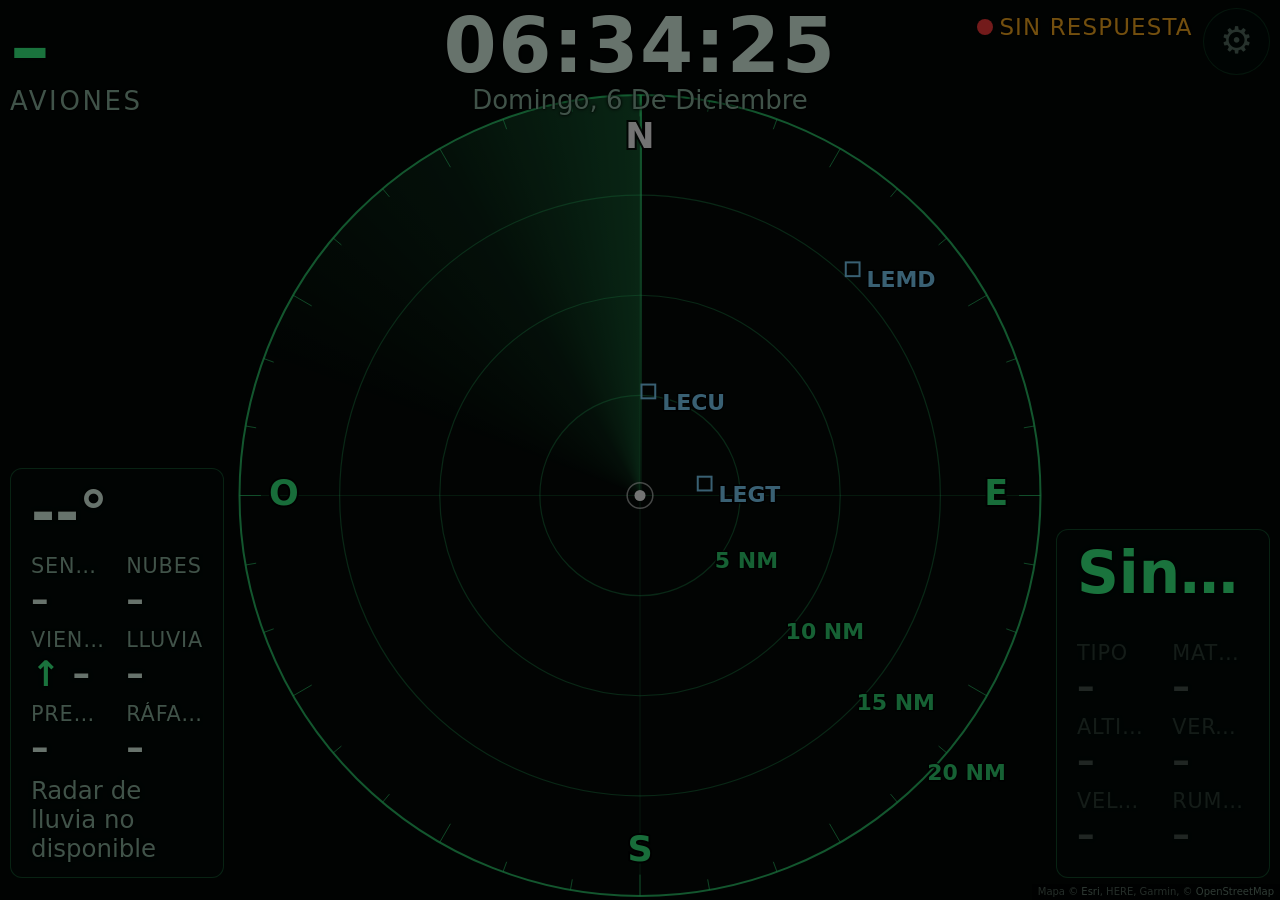
==== index.html @ fb2f13ce "Selector de radio de 5 a 50 NM en ajustes, anillos automáticos y radio inicial de 20 NM Co-Authored-" ====
<!doctype html>
<html lang="es">
<head>
  <meta charset="utf-8">
  <!-- viewport-fit=cover: usa también la zona de la cámara/bordes en pantallas recortadas -->
  <meta name="viewport" content="width=device-width, initial-scale=1, maximum-scale=1, user-scalable=no, viewport-fit=cover">
  <title>Radar de vuelos</title>
  <meta name="theme-color" content="#050b08">
  <meta name="description" content="Radar de aviones y meteorología a pantalla completa">
  <link rel="manifest" href="manifest.webmanifest">
  <link rel="icon" href="icons/icon-192.png">
  <link rel="apple-touch-icon" href="icons/icon-192.png">
  <link rel="stylesheet" href="vendor/leaflet/leaflet.css">
  <link rel="stylesheet" href="style.css">
</head>
<body>
  <!-- Capa 1: mapa base (Leaflet + CARTO) y capas de lluvia/nubes -->
  <div id="mapa"></div>
  <!-- Capa 2: barrido animado (solo transform CSS: lo mueve la GPU) -->
  <div id="barrido"></div>
  <!-- Capa 3: elementos fijos del radar (anillos, rosa, aeropuertos). Se redibuja solo al cambiar el tamaño -->
  <canvas id="fondo"></canvas>
  <!-- Capa 4: aviones, estelas y etiquetas (se redibuja ~30 veces por segundo) -->
  <canvas id="aviones"></canvas>

  <!-- Superposiciones de información (HUD) -->
  <div id="hud">
    <div id="contador" class="hud-esq arriba izq">
      <span class="num" id="numAviones">–</span>
      <span class="txt">aviones</span>
    </div>

    <div id="reloj" class="arriba centro">
      <div id="hora">--:--</div>
      <div id="fecha"></div>
    </div>

    <div class="arriba der hud-esq" id="esqDer">
      <div id="estado"><span class="punto"></span><span id="estadoTxt">Conectando…</span></div>
      <button id="btnAjustes" aria-label="Ajustes">⚙</button>
    </div>

    <section id="tiempo" class="panel abajo izq">
      <div class="cab">
        <span id="tTemp" class="grande">--°</span>
        <span id="tCielo" class="cielo"></span>
      </div>
      <div class="rejilla">
        <div><small>Sensación</small><b id="tSens">–</b></div>
        <div><small>Nubes</small><b id="tNubes">–</b></div>
        <div><small>Viento</small><b><span id="tFlecha" class="flecha">↑</span> <span id="tViento">–</span></b></div>
        <div><small>Lluvia</small><b id="tLluvia">–</b></div>
        <div><small>Presión</small><b id="tPresion">–</b></div>
        <div><small>Ráfagas</small><b id="tRafagas">–</b></div>
      </div>
      <div id="tRadar" class="pie"></div>
    </section>

    <section id="tarjeta" class="panel abajo der">
      <div class="cab">
        <span id="cIndicativo" class="grande">–</span>
        <span id="cModo" class="modo"></span>
      </div>
      <div id="cDesc" class="desc"></div>
      <div class="rejilla">
        <div><small>Tipo</small><b id="cTipo">–</b></div>
        <div><small>Matrícula</small><b id="cMatricula">–</b></div>
        <div><small>Altitud</small><b id="cAltitud">–</b></div>
        <div><small>Vertical</small><b id="cVert">–</b></div>
        <div><small>Velocidad</small><b id="cVel">–</b></div>
        <div><small>Rumbo</small><b id="cRumbo">–</b></div>
      </div>
      <div id="cDist" class="pie"></div>
    </section>
  </div>

  <!-- Velo de modo noche (atenúa toda la pantalla; no bloquea los toques) -->
  <div id="noche"></div>

  <!-- Panel de ajustes -->
  <div id="ajustes" hidden>
    <div class="caja">
      <h2>Ajustes</h2>
      <div class="fila radio"><span>Radio <b id="aRadioTxt">20 NM</b> <small id="aRadioKm"></small></span>
        <span class="selector">
          <button type="button" id="aRadioMenos" aria-label="Reducir radio">−</button>
          <input type="range" id="aRadio" aria-label="Radio en millas náuticas">
          <button type="button" id="aRadioMas" aria-label="Aumentar radio">+</button>
        </span>
      </div>
      <label class="fila"><span>Radar de lluvia</span><input type="checkbox" id="aLluvia"></label>
      <label class="fila"><span>Opacidad del tiempo</span><input type="range" id="aOpacidad" min="0.1" max="1" step="0.05"></label>
      <label class="fila" id="filaNubes"><span>Capa de nubes <small id="notaNubes"></small></span><input type="checkbox" id="aNubes"></label>
      <label class="fila"><span>Modo noche automático</span><input type="checkbox" id="aNoche"></label>
      <label class="fila"><span>Tocar para ajustar zoom</span><input type="checkbox" id="aZoom"></label>
      <div class="botones">
        <button id="bCentrar">Volver a centrar</button>
        <button id="bPantalla">Pantalla completa</button>
        <button id="bRecargar">Recargar</button>
        <button id="bCerrar" class="principal">Cerrar</button>
      </div>
      <p class="info" id="aInfo"></p>
    </div>
  </div>

  <script src="vendor/leaflet/leaflet.js"></script>
  <script src="config.js"></script>
  <script src="app.js"></script>
</body>
</html>
---- vendor/leaflet/leaflet.css ----
/* required styles */

.leaflet-pane,
.leaflet-tile,
.leaflet-marker-icon,
.leaflet-marker-shadow,
.leaflet-tile-container,
.leaflet-pane > svg,
.leaflet-pane > canvas,
.leaflet-zoom-box,
.leaflet-image-layer,
.leaflet-layer {
	position: absolute;
	left: 0;
	top: 0;
	}
.leaflet-container {
	overflow: hidden;
	}
.leaflet-tile,
.leaflet-marker-icon,
.leaflet-marker-shadow {
	-webkit-user-select: none;
	   -moz-user-select: none;
	        user-select: none;
	  -webkit-user-drag: none;
	}
/* Prevents IE11 from highlighting tiles in blue */
.leaflet-tile::selection {
	background: transparent;
}
/* Safari renders non-retina tile on retina better with this, but Chrome is worse */
.leaflet-safari .leaflet-tile {
	image-rendering: -webkit-optimize-contrast;
	}
/* hack that prevents hw layers "stretching" when loading new tiles */
.leaflet-safari .leaflet-tile-container {
	width: 1600px;
	height: 1600px;
	-webkit-transform-origin: 0 0;
	}
.leaflet-marker-icon,
.leaflet-marker-shadow {
	display: block;
	}
/* .leaflet-container svg: reset svg max-width decleration shipped in Joomla! (joomla.org) 3.x */
/* .leaflet-container img: map is broken in FF if you have max-width: 100% on tiles */
.leaflet-container .leaflet-overlay-pane svg {
	max-width: none !important;
	max-height: none !important;
	}
.leaflet-container .leaflet-marker-pane img,
.leaflet-container .leaflet-shadow-pane img,
.leaflet-container .leaflet-tile-pane img,
.leaflet-container img.leaflet-image-layer,
.leaflet-container .leaflet-tile {
	max-width: none !important;
	max-height: none !important;
	width: auto;
	padding: 0;
	}

.leaflet-container img.leaflet-tile {
	/* See: https://bugs.chromium.org/p/chromium/issues/detail?id=600120 */
	mix-blend-mode: plus-lighter;
}

.leaflet-container.leaflet-touch-zoom {
	-ms-touch-action: pan-x pan-y;
	touch-action: pan-x pan-y;
	}
.leaflet-container.leaflet-touch-drag {
	-ms-touch-action: pinch-zoom;
	/* Fallback for FF which doesn't support pinch-zoom */
	touch-action: none;
	touch-action: pinch-zoom;
}
.leaflet-container.leaflet-touch-drag.leaflet-touch-zoom {
	-ms-touch-action: none;
	touch-action: none;
}
.leaflet-container {
	-webkit-tap-highlight-color: transparent;
}
.leaflet-container a {
	-webkit-tap-highlight-color: rgba(51, 181, 229, 0.4);
}
.leaflet-tile {
	filter: inherit;
	visibility: hidden;
	}
.leaflet-tile-loaded {
	visibility: inherit;
	}
.leaflet-zoom-box {
	width: 0;
	height: 0;
	-moz-box-sizing: border-box;
	     box-sizing: border-box;
	z-index: 800;
	}
/* workaround for https://bugzilla.mozilla.org/show_bug.cgi?id=888319 */
.leaflet-overlay-pane svg {
	-moz-user-select: none;
	}

.leaflet-pane         { z-index: 400; }

.leaflet-tile-pane    { z-index: 200; }
.leaflet-overlay-pane { z-index: 400; }
.leaflet-shadow-pane  { z-index: 500; }
.leaflet-marker-pane  { z-index: 600; }
.leaflet-tooltip-pane   { z-index: 650; }
.leaflet-popup-pane   { z-index: 700; }

.leaflet-map-pane canvas { z-index: 100; }
.leaflet-map-pane svg    { z-index: 200; }

.leaflet-vml-shape {
	width: 1px;
	height: 1px;
	}
.lvml {
	behavior: url(#default#VML);
	display: inline-block;
	position: absolute;
	}


/* control positioning */

.leaflet-control {
	position: relative;
	z-index: 800;
	pointer-events: visiblePainted; /* IE 9-10 doesn't have auto */
	pointer-events: auto;
	}
.leaflet-top,
.leaflet-bottom {
	position: absolute;
	z-index: 1000;
	pointer-events: none;
	}
.leaflet-top {
	top: 0;
	}
.leaflet-right {
	right: 0;
	}
.leaflet-bottom {
	bottom: 0;
	}
.leaflet-left {
	left: 0;
	}
.leaflet-control {
	float: left;
	clear: both;
	}
.leaflet-right .leaflet-control {
	float: right;
	}
.leaflet-top .leaflet-control {
	margin-top: 10px;
	}
.leaflet-bottom .leaflet-control {
	margin-bottom: 10px;
	}
.leaflet-left .leaflet-control {
	margin-left: 10px;
	}
.leaflet-right .leaflet-control {
	margin-right: 10px;
	}


/* zoom and fade animations */

.leaflet-fade-anim .leaflet-popup {
	opacity: 0;
	-webkit-transition: opacity 0.2s linear;
	   -moz-transition: opacity 0.2s linear;
	        transition: opacity 0.2s linear;
	}
.leaflet-fade-anim .leaflet-map-pane .leaflet-popup {
	opacity: 1;
	}
.leaflet-zoom-animated {
	-webkit-transform-origin: 0 0;
	    -ms-transform-origin: 0 0;
	        transform-origin: 0 0;
	}
svg.leaflet-zoom-animated {
	will-change: transform;
}

.leaflet-zoom-anim .leaflet-zoom-animated {
	-webkit-transition: -webkit-transform 0.25s cubic-bezier(0,0,0.25,1);
	   -moz-transition:    -moz-transform 0.25s cubic-bezier(0,0,0.25,1);
	        transition:         transform 0.25s cubic-bezier(0,0,0.25,1);
	}
.leaflet-zoom-anim .leaflet-tile,
.leaflet-pan-anim .leaflet-tile {
	-webkit-transition: none;
	   -moz-transition: none;
	        transition: none;
	}

.leaflet-zoom-anim .leaflet-zoom-hide {
	visibility: hidden;
	}


/* cursors */

.leaflet-interactive {
	cursor: pointer;
	}
.leaflet-grab {
	cursor: -webkit-grab;
	cursor:    -moz-grab;
	cursor:         grab;
	}
.leaflet-crosshair,
.leaflet-crosshair .leaflet-interactive {
	cursor: crosshair;
	}
.leaflet-popup-pane,
.leaflet-control {
	cursor: auto;
	}
.leaflet-dragging .leaflet-grab,
.leaflet-dragging .leaflet-grab .leaflet-interactive,
.leaflet-dragging .leaflet-marker-draggable {
	cursor: move;
	cursor: -webkit-grabbing;
	cursor:    -moz-grabbing;
	cursor:         grabbing;
	}

/* marker & overlays interactivity */
.leaflet-marker-icon,
.leaflet-marker-shadow,
.leaflet-image-layer,
.leaflet-pane > svg path,
.leaflet-tile-container {
	pointer-events: none;
	}

.leaflet-marker-icon.leaflet-interactive,
.leaflet-image-layer.leaflet-interactive,
.leaflet-pane > svg path.leaflet-interactive,
svg.leaflet-image-layer.leaflet-interactive path {
	pointer-events: visiblePainted; /* IE 9-10 doesn't have auto */
	pointer-events: auto;
	}

/* visual tweaks */

.leaflet-container {
	background: #ddd;
	outline-offset: 1px;
	}
.leaflet-container a {
	color: #0078A8;
	}
.leaflet-zoom-box {
	border: 2px dotted #38f;
	background: rgba(255,255,255,0.5);
	}


/* general typography */
.leaflet-container {
	font-family: "Helvetica Neue", Arial, Helvetica, sans-serif;
	font-size: 12px;
	font-size: 0.75rem;
	line-height: 1.5;
	}


/* general toolbar styles */

.leaflet-bar {
	box-shadow: 0 1px 5px rgba(0,0,0,0.65);
	border-radius: 4px;
	}
.leaflet-bar a {
	background-color: #fff;
	border-bottom: 1px solid #ccc;
	width: 26px;
	height: 26px;
	line-height: 26px;
	display: block;
	text-align: center;
	text-decoration: none;
	color: black;
	}
.leaflet-bar a,
.leaflet-control-layers-toggle {
	background-position: 50% 50%;
	background-repeat: no-repeat;
	display: block;
	}
.leaflet-bar a:hover,
.leaflet-bar a:focus {
	background-color: #f4f4f4;
	}
.leaflet-bar a:first-child {
	border-top-left-radius: 4px;
	border-top-right-radius: 4px;
	}
.leaflet-bar a:last-child {
	border-bottom-left-radius: 4px;
	border-bottom-right-radius: 4px;
	border-bottom: none;
	}
.leaflet-bar a.leaflet-disabled {
	cursor: default;
	background-color: #f4f4f4;
	color: #bbb;
	}

.leaflet-touch .leaflet-bar a {
	width: 30px;
	height: 30px;
	line-height: 30px;
	}
.leaflet-touch .leaflet-bar a:first-child {
	border-top-left-radius: 2px;
	border-top-right-radius: 2px;
	}
.leaflet-touch .leaflet-bar a:last-child {
	border-bottom-left-radius: 2px;
	border-bottom-right-radius: 2px;
	}

/* zoom control */

.leaflet-control-zoom-in,
.leaflet-control-zoom-out {
	font: bold 18px 'Lucida Console', Monaco, monospace;
	text-indent: 1px;
	}

.leaflet-touch .leaflet-control-zoom-in, .leaflet-touch .leaflet-control-zoom-out  {
	font-size: 22px;
	}


/* layers control */

.leaflet-control-layers {
	box-shadow: 0 1px 5px rgba(0,0,0,0.4);
	background: #fff;
	border-radius: 5px;
	}
.leaflet-control-layers-toggle {
	background-image: url(images/layers.png);
	width: 36px;
	height: 36px;
	}
.leaflet-retina .leaflet-control-layers-toggle {
	background-image: url(images/layers-2x.png);
	background-size: 26px 26px;
	}
.leaflet-touch .leaflet-control-layers-toggle {
	width: 44px;
	height: 44px;
	}
.leaflet-control-layers .leaflet-control-layers-list,
.leaflet-control-layers-expanded .leaflet-control-layers-toggle {
	display: none;
	}
.leaflet-control-layers-expanded .leaflet-control-layers-list {
	display: block;
	position: relative;
	}
.leaflet-control-layers-expanded {
	padding: 6px 10px 6px 6px;
	color: #333;
	background: #fff;
	}
.leaflet-control-layers-scrollbar {
	overflow-y: scroll;
	overflow-x: hidden;
	padding-right: 5px;
	}
.leaflet-control-layers-selector {
	margin-top: 2px;
	position: relative;
	top: 1px;
	}
.leaflet-control-layers label {
	display: block;
	font-size: 13px;
	font-size: 1.08333em;
	}
.leaflet-control-layers-separator {
	height: 0;
	border-top: 1px solid #ddd;
	margin: 5px -10px 5px -6px;
	}

/* Default icon URLs */
.leaflet-default-icon-path { /* used only in path-guessing heuristic, see L.Icon.Default */
	background-image: url(images/marker-icon.png);
	}


/* attribution and scale controls */

.leaflet-container .leaflet-control-attribution {
	background: #fff;
	background: rgba(255, 255, 255, 0.8);
	margin: 0;
	}
.leaflet-control-attribution,
.leaflet-control-scale-line {
	padding: 0 5px;
	color: #333;
	line-height: 1.4;
	}
.leaflet-control-attribution a {
	text-decoration: none;
	}
.leaflet-control-attribution a:hover,
.leaflet-control-attribution a:focus {
	text-decoration: underline;
	}
.leaflet-attribution-flag {
	display: inline !important;
	vertical-align: baseline !important;
	width: 1em;
	height: 0.6669em;
	}
.leaflet-left .leaflet-control-scale {
	margin-left: 5px;
	}
.leaflet-bottom .leaflet-control-scale {
	margin-bottom: 5px;
	}
.leaflet-control-scale-line {
	border: 2px solid #777;
	border-top: none;
	line-height: 1.1;
	padding: 2px 5px 1px;
	white-space: nowrap;
	-moz-box-sizing: border-box;
	     box-sizing: border-box;
	background: rgba(255, 255, 255, 0.8);
	text-shadow: 1px 1px #fff;
	}
.leaflet-control-scale-line:not(:first-child) {
	border-top: 2px solid #777;
	border-bottom: none;
	margin-top: -2px;
	}
.leaflet-control-scale-line:not(:first-child):not(:last-child) {
	border-bottom: 2px solid #777;
	}

.leaflet-touch .leaflet-control-attribution,
.leaflet-touch .leaflet-control-layers,
.leaflet-touch .leaflet-bar {
	box-shadow: none;
	}
.leaflet-touch .leaflet-control-layers,
.leaflet-touch .leaflet-bar {
	border: 2px solid rgba(0,0,0,0.2);
	background-clip: padding-box;
	}


/* popup */

.leaflet-popup {
	position: absolute;
	text-align: center;
	margin-bottom: 20px;
	}
.leaflet-popup-content-wrapper {
	padding: 1px;
	text-align: left;
	border-radius: 12px;
	}
.leaflet-popup-content {
	margin: 13px 24px 13px 20px;
	line-height: 1.3;
	font-size: 13px;
	font-size: 1.08333em;
	min-height: 1px;
	}
.leaflet-popup-content p {
	margin: 17px 0;
	margin: 1.3em 0;
	}
.leaflet-popup-tip-container {
	width: 40px;
	height: 20px;
	position: absolute;
	left: 50%;
	margin-top: -1px;
	margin-left: -20px;
	overflow: hidden;
	pointer-events: none;
	}
.leaflet-popup-tip {
	width: 17px;
	height: 17px;
	padding: 1px;

	margin: -10px auto 0;
	pointer-events: auto;

	-webkit-transform: rotate(45deg);
	   -moz-transform: rotate(45deg);
	    -ms-transform: rotate(45deg);
	        transform: rotate(45deg);
	}
.leaflet-popup-content-wrapper,
.leaflet-popup-tip {
	background: white;
	color: #333;
	box-shadow: 0 3px 14px rgba(0,0,0,0.4);
	}
.leaflet-container a.leaflet-popup-close-button {
	position: absolute;
	top: 0;
	right: 0;
	border: none;
	text-align: center;
	width: 24px;
	height: 24px;
	font: 16px/24px Tahoma, Verdana, sans-serif;
	color: #757575;
	text-decoration: none;
	background: transparent;
	}
.leaflet-container a.leaflet-popup-close-button:hover,
.leaflet-container a.leaflet-popup-close-button:focus {
	color: #585858;
	}
.leaflet-popup-scrolled {
	overflow: auto;
	}

.leaflet-oldie .leaflet-popup-content-wrapper {
	-ms-zoom: 1;
	}
.leaflet-oldie .leaflet-popup-tip {
	width: 24px;
	margin: 0 auto;

	-ms-filter: "progid:DXImageTransform.Microsoft.Matrix(M11=0.70710678, M12=0.70710678, M21=-0.70710678, M22=0.70710678)";
	filter: progid:DXImageTransform.Microsoft.Matrix(M11=0.70710678, M12=0.70710678, M21=-0.70710678, M22=0.70710678);
	}

.leaflet-oldie .leaflet-control-zoom,
.leaflet-oldie .leaflet-control-layers,
.leaflet-oldie .leaflet-popup-content-wrapper,
.leaflet-oldie .leaflet-popup-tip {
	border: 1px solid #999;
	}


/* div icon */

.leaflet-div-icon {
	background: #fff;
	border: 1px solid #666;
	}


/* Tooltip */
/* Base styles for the element that has a tooltip */
.leaflet-tooltip {
	position: absolute;
	padding: 6px;
	background-color: #fff;
	border: 1px solid #fff;
	border-radius: 3px;
	color: #222;
	white-space: nowrap;
	-webkit-user-select: none;
	-moz-user-select: none;
	-ms-user-select: none;
	user-select: none;
	pointer-events: none;
	box-shadow: 0 1px 3px rgba(0,0,0,0.4);
	}
.leaflet-tooltip.leaflet-interactive {
	cursor: pointer;
	pointer-events: auto;
	}
.leaflet-tooltip-top:before,
.leaflet-tooltip-bottom:before,
.leaflet-tooltip-left:before,
.leaflet-tooltip-right:before {
	position: absolute;
	pointer-events: none;
	border: 6px solid transparent;
	background: transparent;
	content: "";
	}

/* Directions */

.leaflet-tooltip-bottom {
	margin-top: 6px;
}
.leaflet-tooltip-top {
	margin-top: -6px;
}
.leaflet-tooltip-bottom:before,
.leaflet-tooltip-top:before {
	left: 50%;
	margin-left: -6px;
	}
.leaflet-tooltip-top:before {
	bottom: 0;
	margin-bottom: -12px;
	border-top-color: #fff;
	}
.leaflet-tooltip-bottom:before {
	top: 0;
	margin-top: -12px;
	margin-left: -6px;
	border-bottom-color: #fff;
	}
.leaflet-tooltip-left {
	margin-left: -6px;
}
.leaflet-tooltip-right {
	margin-left: 6px;
}
.leaflet-tooltip-left:before,
.leaflet-tooltip-right:before {
	top: 50%;
	margin-top: -6px;
	}
.leaflet-tooltip-left:before {
	right: 0;
	margin-right: -12px;
	border-left-color: #fff;
	}
.leaflet-tooltip-right:before {
	left: 0;
	margin-left: -12px;
	border-right-color: #fff;
	}

/* Printing */

@media print {
	/* Prevent printers from removing background-images of controls. */
	.leaflet-control {
		-webkit-print-color-adjust: exact;
		print-color-adjust: exact;
		}
	}
---- style.css ----
/* =====================================================================
 * ESTILOS DEL RADAR
 * Tamaños en "vmin" (porcentaje del lado corto de la pantalla) para que
 * todo escale igual en horizontal y en vertical y se lea a 1-2 m.
 * ===================================================================== */
:root {
  --verde: #39ff88;
  --verde-suave: rgba(57, 255, 136, 0.55);
  --fondo-panel: rgba(4, 14, 10, 0.72);
  --borde-panel: rgba(57, 255, 136, 0.28);
  --texto: #e6fff0;
  --texto-suave: #8fb8a2;
  --ambar: #ffb020;
  --rojo: #ff3b3b;
  /* Unidad base de texto: 3,4 % del lado corto (≈20 px en una tablet de 600 px).
     Un 7" de 1024×600 tiene ~170 píxeles por pulgada: 20 px ≈ 3 mm, legible a 1-2 m. */
  --u: clamp(16px, 3.4vmin, 32px);
}
/* Navegadores antiguos sin clamp()/min()/max(): valor fijo equivalente */
@supports not (width: clamp(1px, 1px, 1px)) {
  :root { --u: 3.4vmin; }
}

* { box-sizing: border-box; }
html, body {
  margin: 0; padding: 0; width: 100%; height: 100%;
  overflow: hidden; background: #050b08; color: var(--texto);
  font-family: system-ui, -apple-system, "Roboto", "Segoe UI", sans-serif;
  -webkit-user-select: none; user-select: none;
  -webkit-tap-highlight-color: transparent;
  touch-action: none;           /* sin gestos del navegador (zoom, recarga al deslizar) */
  overscroll-behavior: none;
}

/* Mapa, barrido y lienzos ocupan toda la pantalla, apilados */
#mapa, #fondo, #aviones { position: fixed; top: 0; left: 0; right: 0; bottom: 0; width: 100%; height: 100%; }
#mapa { background: #050b08; z-index: 1; }
#fondo { z-index: 3; pointer-events: none; }
#aviones { z-index: 4; pointer-events: none; }

/* Atenuamos un poco el mapa base para que destaquen los aviones */
.leaflet-tile-pane .capa-base { filter: brightness(0.85) saturate(0.6); }
.leaflet-container { background: #050b08; font: inherit; }
.leaflet-control-attribution {
  background: rgba(0, 0, 0, 0.55) !important; color: #7d9a8b !important;
  font-size: 10px; line-height: 1.4; padding: 1px 6px !important;
}
.leaflet-control-attribution a { color: #9fc7b2 !important; }

/* Barrido del radar: un cono con degradado que gira. Solo usa transform → lo hace la GPU */
#barrido {
  position: fixed; z-index: 2; pointer-events: none;
  left: 0; top: 0; width: 0; height: 0;  /* tamaño y posición los pone app.js */
  border-radius: 50%;
  background: conic-gradient(from 0deg,
    rgba(57, 255, 136, 0) 0deg,
    rgba(57, 255, 136, 0) 290deg,
    rgba(57, 255, 136, 0.10) 330deg,
    rgba(57, 255, 136, 0.30) 360deg);
  animation: giro 6s linear infinite;
  will-change: transform;
}
/* Línea brillante en el borde de avance del barrido */
#barrido::after {
  content: ""; position: absolute; left: calc(50% - 1px); top: 0;
  width: 2px; height: 50%;
  background: linear-gradient(to top, rgba(57, 255, 136, 0.1), rgba(57, 255, 136, 0.8));
}
@keyframes giro { to { transform: rotate(360deg); } }

/* ---------- HUD ---------- */
#hud { position: fixed; top: 0; left: 0; right: 0; bottom: 0; z-index: 5; pointer-events: none; font-size: var(--u); }
#hud > * { position: absolute; pointer-events: auto; }
.arriba { top: 8px; top: max(8px, env(safe-area-inset-top)); }
.abajo  { bottom: 22px; }  /* deja sitio a la atribución del mapa */
.izq    { left: 10px; left: max(10px, env(safe-area-inset-left)); }
.der    { right: 10px; right: max(10px, env(safe-area-inset-right)); }
.centro { left: 50%; transform: translateX(-50%); }

/* Texto con sombra fuerte: legible sobre el mapa sin necesidad de caja */
#hud, #hud b, #hud span { text-shadow: 0 0 4px #000, 0 0 2px #000; }

#contador { display: flex; flex-direction: column; line-height: 1; }
#contador .num { font-size: calc(var(--u) * 2.6); font-weight: 700; color: var(--verde); font-variant-numeric: tabular-nums; }
#contador .txt { font-size: calc(var(--u) * 0.85); color: var(--texto-suave); text-transform: uppercase; letter-spacing: 0.1em; }

#reloj { text-align: center; line-height: 1; pointer-events: none; }
#hora { font-size: calc(var(--u) * 2.5); font-weight: 600; font-variant-numeric: tabular-nums; letter-spacing: 0.02em; }
#fecha { font-size: calc(var(--u) * 0.85); color: var(--texto-suave); margin-top: 2px; text-transform: capitalize; }

#esqDer { display: flex; align-items: flex-start; gap: 10px; }
#estado {
  display: flex; align-items: center; gap: 6px; padding-top: 6px;
  font-size: calc(var(--u) * 0.75); color: var(--texto-suave); text-transform: uppercase; letter-spacing: 0.05em;
  max-width: 24vw; text-align: right; line-height: 1.15;
}
#estado .punto { width: 0.7em; height: 0.7em; border-radius: 50%; background: #888; flex: none; }
#estado.vivo .punto { background: var(--verde); box-shadow: 0 0 6px var(--verde); }
#estado.aviso .punto { background: var(--ambar); }
#estado.error .punto { background: var(--rojo); }
#estado.error, #estado.aviso { color: var(--ambar); }

#btnAjustes {
  width: calc(var(--u) * 2.2); height: calc(var(--u) * 2.2); border-radius: 50%;
  background: var(--fondo-panel); border: 1px solid var(--borde-panel); color: var(--texto-suave);
  font-size: calc(var(--u) * 1.2); line-height: 1; padding: 0; cursor: pointer; opacity: 0.6;
}

/* Paneles inferiores (tiempo y tarjeta de avión) */
.panel {
  background: var(--fondo-panel); border: 1px solid var(--borde-panel); border-radius: 12px;
  padding: 0.45em 0.65em; width: 31vw; width: min(31vw, 14em);
}
.panel .cab { display: flex; align-items: baseline; justify-content: space-between; gap: 0.4em; }
.panel .grande { font-size: calc(var(--u) * 1.9); font-weight: 700; line-height: 1.05; white-space: nowrap; overflow: hidden; text-overflow: ellipsis; }
.panel .rejilla { display: grid; grid-template-columns: 1fr 1fr; gap: 0.25em 0.6em; margin-top: 0.35em; }
.panel small { display: block; white-space: nowrap; overflow: hidden; text-overflow: ellipsis; font-size: 0.68em; color: var(--texto-suave); text-transform: uppercase; letter-spacing: 0.04em; line-height: 1.2; }
.panel .rejilla > div { min-width: 0; }
.panel b { overflow: hidden; display: block; font-size: 1.15em; font-weight: 600; white-space: nowrap; font-variant-numeric: tabular-nums; }
.panel .pie { margin-top: 0.35em; font-size: 0.8em; color: var(--texto-suave); }

#tiempo .grande { color: var(--texto); }
#tiempo .cielo { font-size: 0.85em; color: var(--texto-suave); text-align: right; }
.flecha { display: inline-block; color: var(--verde); }

#tarjeta .grande { color: var(--verde); }
#tarjeta .desc { font-size: 0.72em; color: var(--texto-suave); white-space: nowrap; overflow: hidden; text-overflow: ellipsis; min-height: 1.2em; }
#tarjeta { position: absolute; }
/* "auto"/"seleccionado" pequeño en la esquina, para no recortar el indicativo */
#tarjeta .modo { position: absolute; top: 0.35em; right: 0.6em; font-size: 0.5em; color: var(--texto-suave); text-transform: uppercase; letter-spacing: 0.05em; }
#tarjeta.militar .grande { color: var(--ambar); }
#tarjeta.emergencia { border-color: var(--rojo); }
#tarjeta.emergencia .grande { color: var(--rojo); }
#tarjeta.vacia .rejilla, #tarjeta.vacia .pie { opacity: 0.3; }

/* En horizontal, los paneles ocupan el hueco lateral que deja el círculo */
@media (orientation: landscape) {
  .panel { width: clamp(200px, calc((100vw - 100vh) / 2 + 24px), 14em); }
}
/* En vertical (retrato) los paneles inferiores se reparten el ancho */
@media (orientation: portrait) {
  .panel { width: calc(50vw - 16px); }
}

/* ---------- Modo noche ---------- */
#noche { position: fixed; top: 0; left: 0; right: 0; bottom: 0; z-index: 8; background: #000; opacity: 0; pointer-events: none; transition: opacity 3s; }

/* ---------- Panel de ajustes ---------- */
#ajustes {
  position: fixed; top: 0; left: 0; right: 0; bottom: 0; z-index: 10; background: rgba(0, 0, 0, 0.6);
  display: flex; align-items: center; justify-content: center; font-size: var(--u);
}
#ajustes[hidden] { display: none; }
#ajustes .caja {
  background: #0b1712; border: 1px solid var(--borde-panel); border-radius: 14px;
  padding: 0.8em 1.1em; width: 92vw; width: min(92vw, 26em); max-height: 92vh; overflow-y: auto; touch-action: pan-y;
}
#ajustes h2 { margin: 0 0 0.4em; font-size: 1.3em; color: var(--verde); }
#ajustes .fila { display: flex; align-items: center; justify-content: space-between; gap: 1em; padding: 0.45em 0; border-bottom: 1px solid rgba(255,255,255,0.06); }
#ajustes small { color: var(--texto-suave); font-size: 0.7em; }
#ajustes input[type=checkbox] { width: 1.6em; height: 1.6em; accent-color: var(--verde); }
#ajustes input[type=range] { width: 45%; accent-color: var(--verde); }
/* Selector de radio: botones grandes −/+ y barra deslizante */
#ajustes .fila.radio { flex-wrap: wrap; }
#ajustes .fila.radio b { color: var(--verde); }
#ajustes .selector { display: flex; align-items: center; gap: 0.4em; flex: 1 1 14em; justify-content: flex-end; }
#ajustes .selector input[type=range] { flex: 1; width: auto; }
#ajustes .selector button { flex: none; width: 2.2em; height: 2.2em; padding: 0; font-size: 1.1em; line-height: 1; }
#ajustes .botones { display: flex; flex-wrap: wrap; gap: 0.5em; margin-top: 0.8em; }
#ajustes button {
  flex: 1 1 40%; font: inherit; font-size: 0.9em; padding: 0.55em; border-radius: 10px;
  background: #13241c; color: var(--texto); border: 1px solid var(--borde-panel);
}
#ajustes button.principal { background: #1d6b45; border-color: var(--verde); }
#ajustes .info { font-size: 0.68em; color: var(--texto-suave); margin: 0.7em 0 0; line-height: 1.4; }
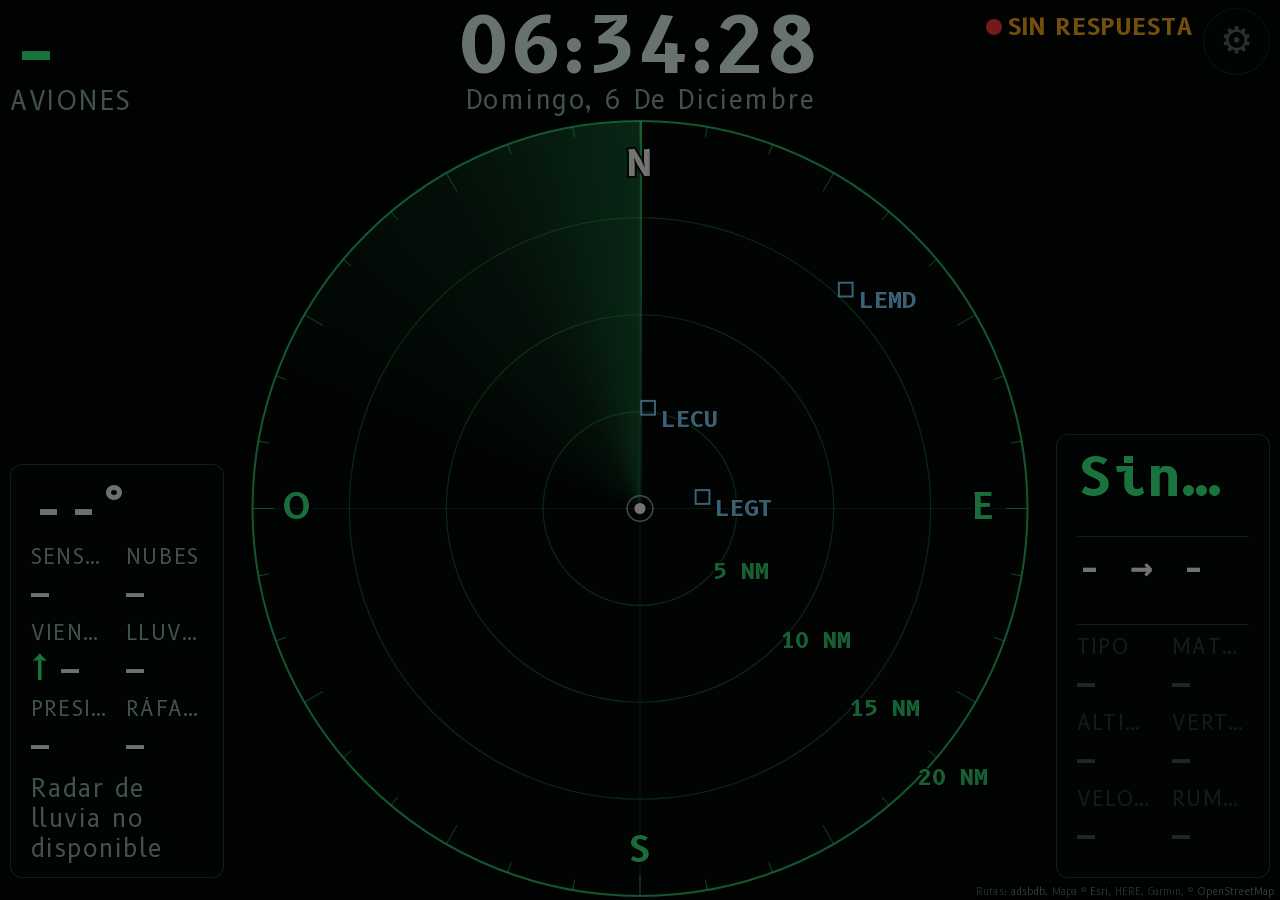
==== commit 13450971: "Tipografía de aviación (B612 de Airbus) y origen/destino de cada vuelo con adsbdb.com Co-Authored-By" ====
--- a/index.html
+++ b/index.html
@@ -10,6 +10,8 @@
   <link rel="manifest" href="manifest.webmanifest">
   <link rel="icon" href="icons/icon-192.png">
   <link rel="apple-touch-icon" href="icons/icon-192.png">
+  <link rel="preload" href="vendor/fonts/b612mono-700.woff2" as="font" type="font/woff2" crossorigin>
+  <link rel="preload" href="vendor/fonts/b612-700.woff2" as="font" type="font/woff2" crossorigin>
   <link rel="stylesheet" href="vendor/leaflet/leaflet.css">
   <link rel="stylesheet" href="style.css">
 </head>
@@ -62,6 +64,7 @@
         <span id="cModo" class="modo"></span>
       </div>
       <div id="cDesc" class="desc"></div>
+      <div class="ruta"><b id="cRuta">– → –</b><small id="cCiudades"></small></div>
       <div class="rejilla">
         <div><small>Tipo</small><b id="cTipo">–</b></div>
         <div><small>Matrícula</small><b id="cMatricula">–</b></div>
--- a/style.css
+++ b/style.css
@@ -3,6 +3,13 @@
  * Tamaños en "vmin" (porcentaje del lado corto de la pantalla) para que
  * todo escale igual en horizontal y en vertical y se lea a 1-2 m.
  * ===================================================================== */
+/* Tipografía de aviación: B612 y B612 Mono, creadas por Airbus para las pantallas de cabina.
+   Licencia SIL OFL 1.1 (vendor/fonts/OFL.txt). Se sirven desde la propia app. */
+@font-face { font-family: "B612"; font-weight: 400; font-display: swap; src: url(vendor/fonts/b612-400.woff2) format("woff2"); }
+@font-face { font-family: "B612"; font-weight: 700; font-display: swap; src: url(vendor/fonts/b612-700.woff2) format("woff2"); }
+@font-face { font-family: "B612 Mono"; font-weight: 400; font-display: swap; src: url(vendor/fonts/b612mono-400.woff2) format("woff2"); }
+@font-face { font-family: "B612 Mono"; font-weight: 700; font-display: swap; src: url(vendor/fonts/b612mono-700.woff2) format("woff2"); }
+
 :root {
   --verde: #39ff88;
   --verde-suave: rgba(57, 255, 136, 0.55);
@@ -25,7 +32,7 @@
 html, body {
   margin: 0; padding: 0; width: 100%; height: 100%;
   overflow: hidden; background: #050b08; color: var(--texto);
-  font-family: system-ui, -apple-system, "Roboto", "Segoe UI", sans-serif;
+  font-family: "B612", system-ui, -apple-system, "Roboto", sans-serif;
   -webkit-user-select: none; user-select: none;
   -webkit-tap-highlight-color: transparent;
   touch-action: none;           /* sin gestos del navegador (zoom, recarga al deslizar) */
@@ -112,7 +119,7 @@
   padding: 0.45em 0.65em; width: 31vw; width: min(31vw, 14em);
 }
 .panel .cab { display: flex; align-items: baseline; justify-content: space-between; gap: 0.4em; }
-.panel .grande { font-size: calc(var(--u) * 1.9); font-weight: 700; line-height: 1.05; white-space: nowrap; overflow: hidden; text-overflow: ellipsis; }
+.panel .grande { font-size: calc(var(--u) * 1.75); font-weight: 700; line-height: 1.05; white-space: nowrap; overflow: hidden; text-overflow: ellipsis; }
 .panel .rejilla { display: grid; grid-template-columns: 1fr 1fr; gap: 0.25em 0.6em; margin-top: 0.35em; }
 .panel small { display: block; white-space: nowrap; overflow: hidden; text-overflow: ellipsis; font-size: 0.68em; color: var(--texto-suave); text-transform: uppercase; letter-spacing: 0.04em; line-height: 1.2; }
 .panel .rejilla > div { min-width: 0; }
@@ -140,7 +147,26 @@
 /* En vertical (retrato) los paneles inferiores se reparten el ancho */
 @media (orientation: portrait) {
   .panel { width: calc(50vw - 16px); }
-}
+  /* reloj algo menor y el estado debajo del botón ⚙, para que no choquen */
+  #hora { font-size: calc(var(--u) * 2.1); }
+  #esqDer { flex-direction: column-reverse; align-items: flex-end; gap: 4px; }
+  #estado { padding-top: 0; max-width: 22vw; }
+}
+
+/* Números, horas, indicativos y rutas en la variante monoespaciada (como en cabina) */
+/* Reloj, contador, indicativo y ruta en la variante monoespaciada (como en cabina); los valores
+   de los paneles en B612 normal, que es más estrecha y cabe en paneles pequeños */
+#contador .num, .panel .grande, #cRuta {
+  font-family: "B612 Mono", "B612", monospace; font-weight: 700;
+}
+#hora { font-family: "B612", system-ui, sans-serif; font-weight: 700; }
+.panel b, #estado { font-family: "B612", system-ui, sans-serif; font-weight: 700; }
+#contador .txt, #fecha, .panel small, .panel .pie, #tarjeta .desc { letter-spacing: 0.06em; }
+
+/* Ruta del avión (origen → destino) */
+#tarjeta .ruta { margin-top: 0.15em; padding: 0.2em 0 0.25em; border-top: 1px solid var(--borde-panel); border-bottom: 1px solid var(--borde-panel); }
+#tarjeta .ruta b { font-size: 1.25em; color: #ffffff; letter-spacing: 0.04em; }
+#tarjeta .ruta small { text-transform: none; letter-spacing: 0.02em; font-size: 0.7em; min-height: 1.2em; }
 
 /* ---------- Modo noche ---------- */
 #noche { position: fixed; top: 0; left: 0; right: 0; bottom: 0; z-index: 8; background: #000; opacity: 0; pointer-events: none; transition: opacity 3s; }
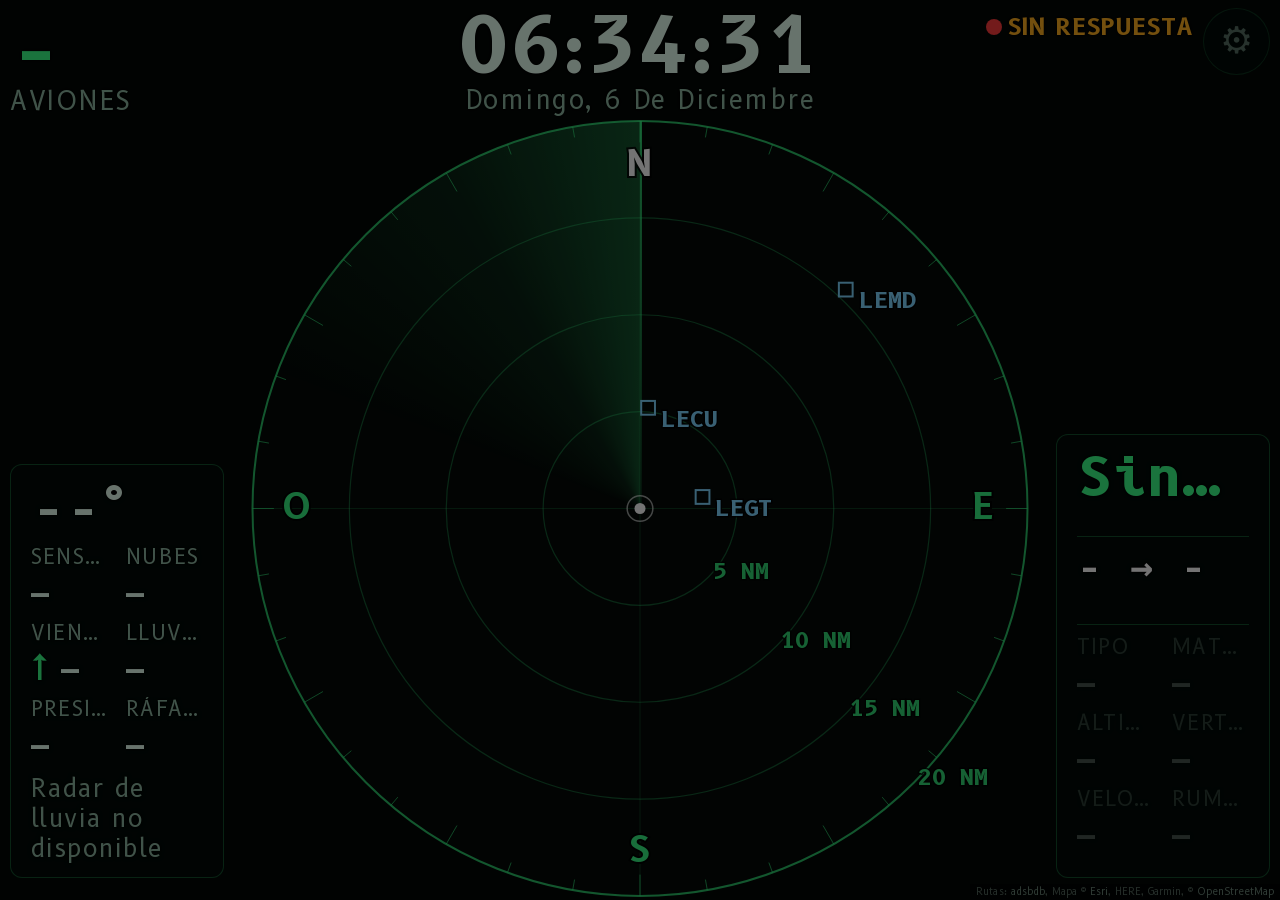
==== commit ac8d8945: "Ajustes: botón Probar conexiones para diagnosticar fallos en la tablet Co-Authored-By: Claude Opus 5" ====
--- a/index.html
+++ b/index.html
@@ -100,8 +100,10 @@
         <button id="bCentrar">Volver a centrar</button>
         <button id="bPantalla">Pantalla completa</button>
         <button id="bRecargar">Recargar</button>
+        <button id="bDiag">Probar conexiones</button>
         <button id="bCerrar" class="principal">Cerrar</button>
       </div>
+      <ul class="diag" id="aDiag" hidden></ul>
       <p class="info" id="aInfo"></p>
     </div>
   </div>
--- a/style.css
+++ b/style.css
@@ -198,4 +198,11 @@
   background: #13241c; color: var(--texto); border: 1px solid var(--borde-panel);
 }
 #ajustes button.principal { background: #1d6b45; border-color: var(--verde); }
+/* Resultado de "Probar conexiones" */
+#ajustes .diag { list-style: none; margin: 0.7em 0 0; padding: 0.4em 0.6em; background: #07110c; border-radius: 8px; font-size: 0.75em; }
+#ajustes .diag li { display: flex; justify-content: space-between; gap: 0.8em; padding: 0.2em 0; border-bottom: 1px solid rgba(255,255,255,0.05); }
+#ajustes .diag li span:last-child { text-align: right; }
+#ajustes .diag .ok { color: var(--verde); }
+#ajustes .diag .mal { color: var(--rojo); }
+#ajustes .diag .nota { display: block; color: var(--ambar); border: 0; }
 #ajustes .info { font-size: 0.68em; color: var(--texto-suave); margin: 0.7em 0 0; line-height: 1.4; }
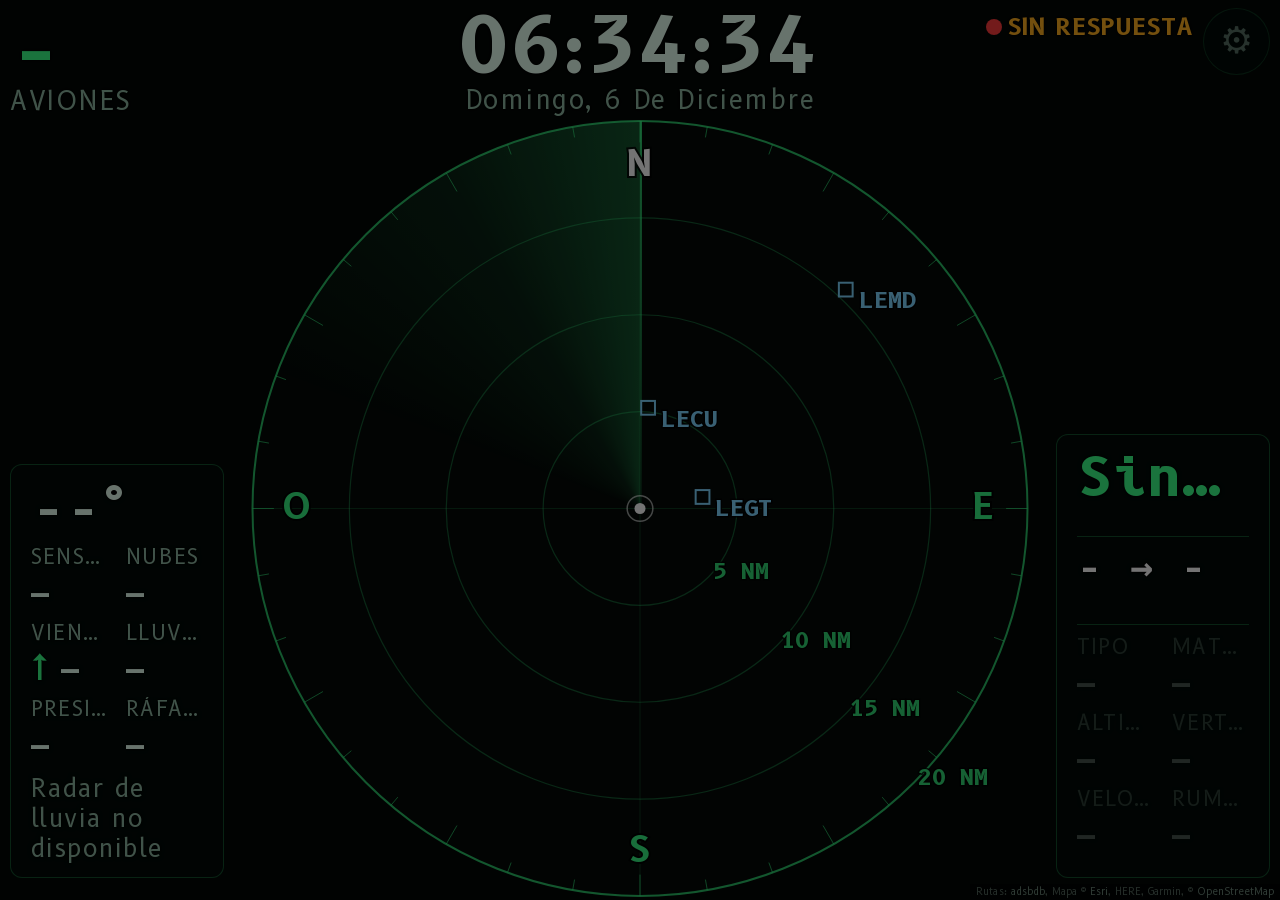
==== commit dde9573d: "Aviso en pantalla si el navegador no acepta el certificado Co-Authored-By: Claude Opus 5.5 <noreply@" ====
--- a/index.html
+++ b/index.html
@@ -77,6 +77,14 @@
     </section>
   </div>
 
+  <!-- Aviso: el navegador no acepta el certificado de seguridad (Android antiguo con Chrome) -->
+  <div id="avisoCert" hidden>
+    <b>Este navegador no puede recibir los datos</b>
+    <span>Chrome en Android 5-7 no reconoce el certificado de seguridad de la web.
+      Instala <b>Firefox</b> desde Google Play y abre esta misma dirección allí.</span>
+    <button id="bAvisoCert">Entendido</button>
+  </div>
+
   <!-- Velo de modo noche (atenúa toda la pantalla; no bloquea los toques) -->
   <div id="noche"></div>
 
--- a/style.css
+++ b/style.css
@@ -167,6 +167,17 @@
 #tarjeta .ruta { margin-top: 0.15em; padding: 0.2em 0 0.25em; border-top: 1px solid var(--borde-panel); border-bottom: 1px solid var(--borde-panel); }
 #tarjeta .ruta b { font-size: 1.25em; color: #ffffff; letter-spacing: 0.04em; }
 #tarjeta .ruta small { text-transform: none; letter-spacing: 0.02em; font-size: 0.7em; min-height: 1.2em; }
+
+/* Aviso de certificado no aceptado */
+#avisoCert {
+  position: fixed; left: 50%; top: 50%; transform: translate(-50%, -50%); z-index: 9;
+  width: 80vw; max-width: 26em; font-size: var(--u); text-align: center;
+  background: #1a0d0d; border: 2px solid var(--rojo); border-radius: 14px; padding: 0.9em 1.1em;
+}
+#avisoCert[hidden] { display: none; }
+#avisoCert > b { display: block; color: var(--rojo); font-size: 1.15em; margin-bottom: 0.4em; }
+#avisoCert span { display: block; font-size: 0.85em; line-height: 1.4; }
+#avisoCert button { margin-top: 0.8em; font: inherit; font-size: 0.85em; padding: 0.4em 1.4em; border-radius: 10px; background: #2a1414; color: var(--texto); border: 1px solid var(--rojo); }
 
 /* ---------- Modo noche ---------- */
 #noche { position: fixed; top: 0; left: 0; right: 0; bottom: 0; z-index: 8; background: #000; opacity: 0; pointer-events: none; transition: opacity 3s; }
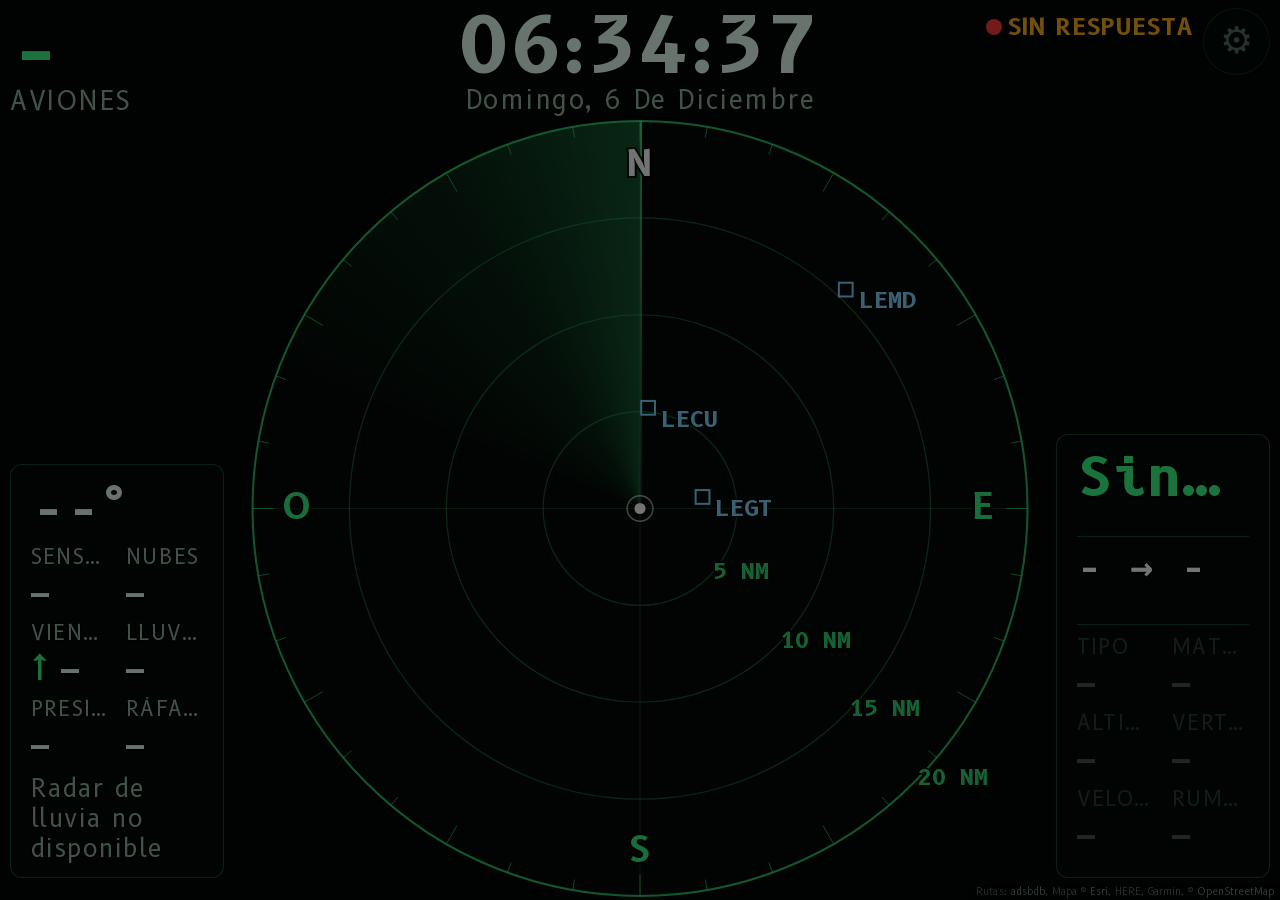
==== commit b3b5cf27: "Página de prueba y errores de arranque en pantalla Co-Authored-By: Claude Opus 5.5 <noreply@anthropi" ====
--- a/index.html
+++ b/index.html
@@ -14,6 +14,15 @@
   <link rel="preload" href="vendor/fonts/b612-700.woff2" as="font" type="font/woff2" crossorigin>
   <link rel="stylesheet" href="vendor/leaflet/leaflet.css">
   <link rel="stylesheet" href="style.css">
+  <script>
+    // Si algo falla al arrancar, lo enseña en pantalla en vez de dejarla vacía
+    window.onerror = function (m, f, l) {
+      var d = document.createElement('div');
+      d.style.cssText = 'position:fixed;left:0;right:0;bottom:0;z-index:99999;background:#a00;color:#fff;font:16px sans-serif;padding:10px';
+      d.textContent = 'Error: ' + m + ' (' + String(f).split('/').pop() + ':' + l + ')';
+      (document.body || document.documentElement).appendChild(d);
+    };
+  </script>
 </head>
 <body>
   <!-- Capa 1: mapa base (Leaflet + CARTO) y capas de lluvia/nubes -->
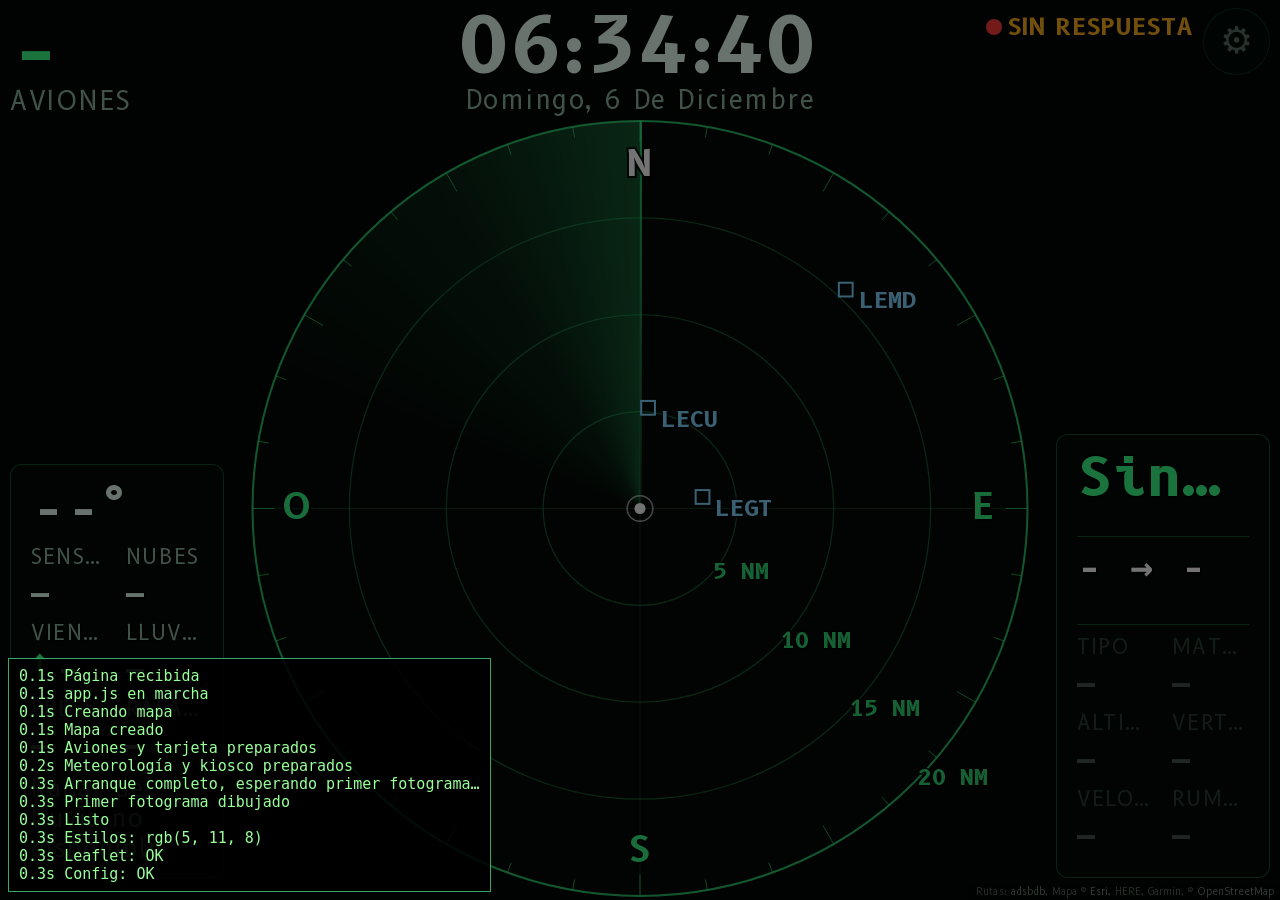
==== commit b1456f3b: "Registro de arranque en pantalla para diagnosticar la tablet Co-Authored-By: Claude Opus 5.5 <norepl" ====
--- a/index.html
+++ b/index.html
@@ -15,13 +15,39 @@
   <link rel="stylesheet" href="vendor/leaflet/leaflet.css">
   <link rel="stylesheet" href="style.css">
   <script>
-    // Si algo falla al arrancar, lo enseña en pantalla en vez de dejarla vacía
-    window.onerror = function (m, f, l) {
-      var d = document.createElement('div');
-      d.style.cssText = 'position:fixed;left:0;right:0;bottom:0;z-index:99999;background:#a00;color:#fff;font:16px sans-serif;padding:10px';
-      d.textContent = 'Error: ' + m + ' (' + String(f).split('/').pop() + ':' + l + ')';
-      (document.body || document.documentElement).appendChild(d);
-    };
+    // Registro de arranque: va escribiendo en pantalla cada paso. Si la app se queda
+    // a medias o falla, se ve dónde. Si todo va bien, desaparece a los pocos segundos.
+    (function () {
+      var caja, t0 = Date.now(), fallo = false;
+      function linea(txt, color) {
+        if (!document.body) { setTimeout(function () { linea(txt, color); }, 50); return; }
+        if (!caja) {
+          caja = document.createElement('div'); caja.id = 'arranque';
+          caja.style.cssText = 'position:fixed;left:8px;bottom:8px;z-index:99999;max-width:90%;background:rgba(0,0,0,0.85);color:#9f9;font:15px monospace;padding:8px 10px;border:1px solid #3a6;pointer-events:none';
+          document.body.appendChild(caja);
+        }
+        var d = document.createElement('div');
+        d.textContent = ((Date.now() - t0) / 1000).toFixed(1) + 's  ' + txt;
+        if (color) d.style.color = color;
+        caja.appendChild(d);
+      }
+      window.arranque = function (txt) { linea(txt); };
+      window.arranqueFin = function () {
+        linea('Listo');
+        setTimeout(function () { if (!fallo && caja) caja.parentNode.removeChild(caja); }, 4000);
+      };
+      window.onerror = function (m, f, l) {
+        fallo = true;
+        linea('ERROR: ' + m + ' (' + String(f).split('/').pop() + ':' + l + ')', '#f66');
+      };
+      linea('Página recibida');
+      document.addEventListener('DOMContentLoaded', function () {
+        linea('Estilos: ' + (getComputedStyle(document.body).backgroundColor || '?'));
+        linea('Leaflet: ' + (window.L ? 'OK' : 'NO cargado'), window.L ? null : '#f66');
+        linea('Config: ' + (window.CONFIG ? 'OK' : 'NO cargada'), window.CONFIG ? null : '#f66');
+      });
+      setTimeout(function () { if (!window.arranqueHecho) { fallo = true; linea('La app no ha terminado de arrancar en 20 s', '#fc6'); } }, 20000);
+    })();
   </script>
 </head>
 <body>
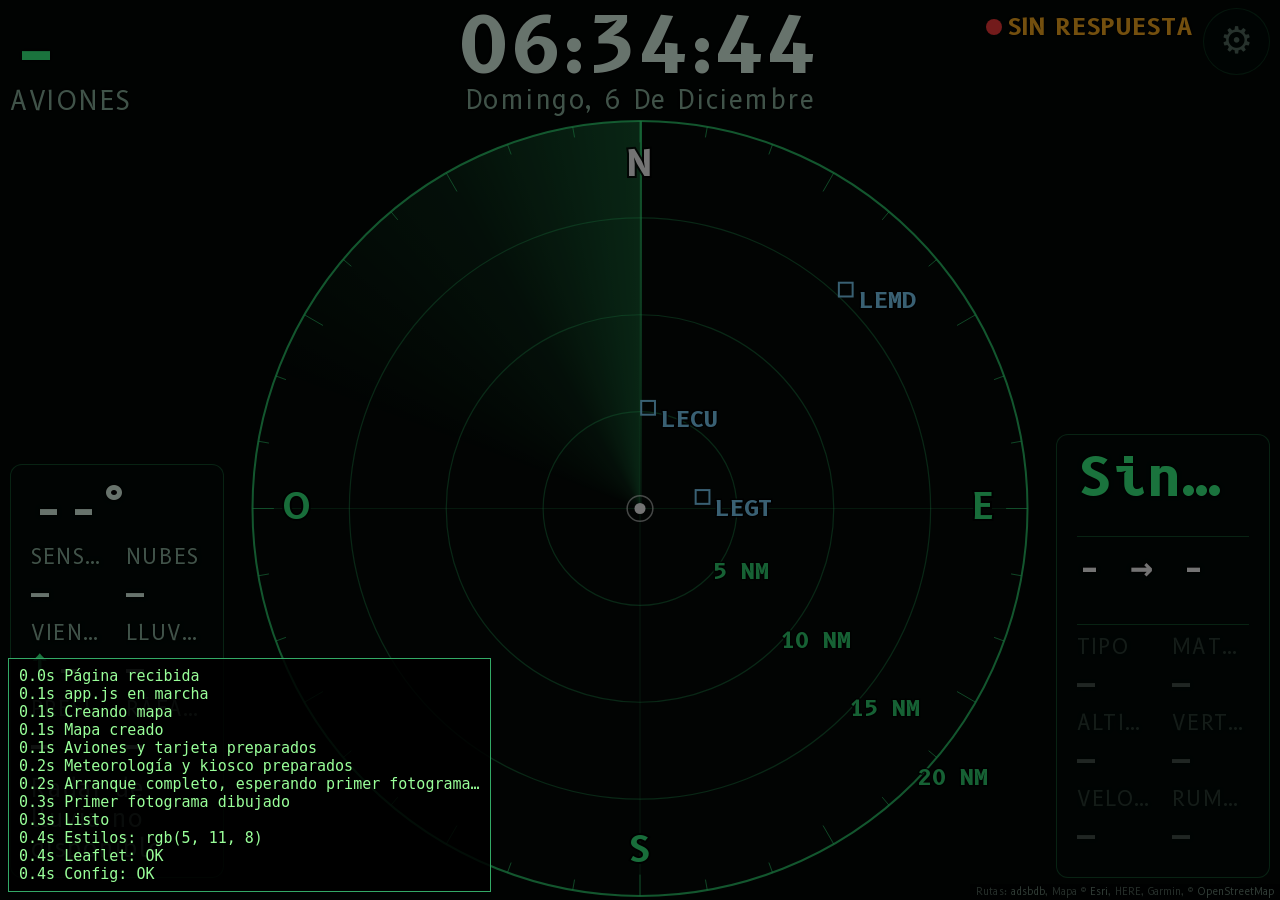
==== commit 5ef93cb1: "Registro de arranque ordenado y que siempre se cierra Co-Authored-By: Claude Opus 5.5 <noreply@anthr" ====
--- a/index.html
+++ b/index.html
@@ -18,16 +18,21 @@
     // Registro de arranque: va escribiendo en pantalla cada paso. Si la app se queda
     // a medias o falla, se ve dónde. Si todo va bien, desaparece a los pocos segundos.
     (function () {
-      var caja, t0 = Date.now(), fallo = false;
+      var caja, t0 = Date.now(), fallo = false, cola = [];
       function linea(txt, color) {
-        if (!document.body) { setTimeout(function () { linea(txt, color); }, 50); return; }
+        var t = ((Date.now() - t0) / 1000).toFixed(1) + 's  ';
+        if (!document.body) { cola.push([t + txt, color]); return; }   // aún no hay <body>: se guarda
         if (!caja) {
           caja = document.createElement('div'); caja.id = 'arranque';
           caja.style.cssText = 'position:fixed;left:8px;bottom:8px;z-index:99999;max-width:90%;background:rgba(0,0,0,0.85);color:#9f9;font:15px monospace;padding:8px 10px;border:1px solid #3a6;pointer-events:none';
           document.body.appendChild(caja);
+          cola.forEach(function (x) { anadir(x[0], x[1]); }); cola = [];
         }
+        anadir(t + txt, color);
+      }
+      function anadir(txt, color) {
         var d = document.createElement('div');
-        d.textContent = ((Date.now() - t0) / 1000).toFixed(1) + 's  ' + txt;
+        d.textContent = txt;
         if (color) d.style.color = color;
         caja.appendChild(d);
       }
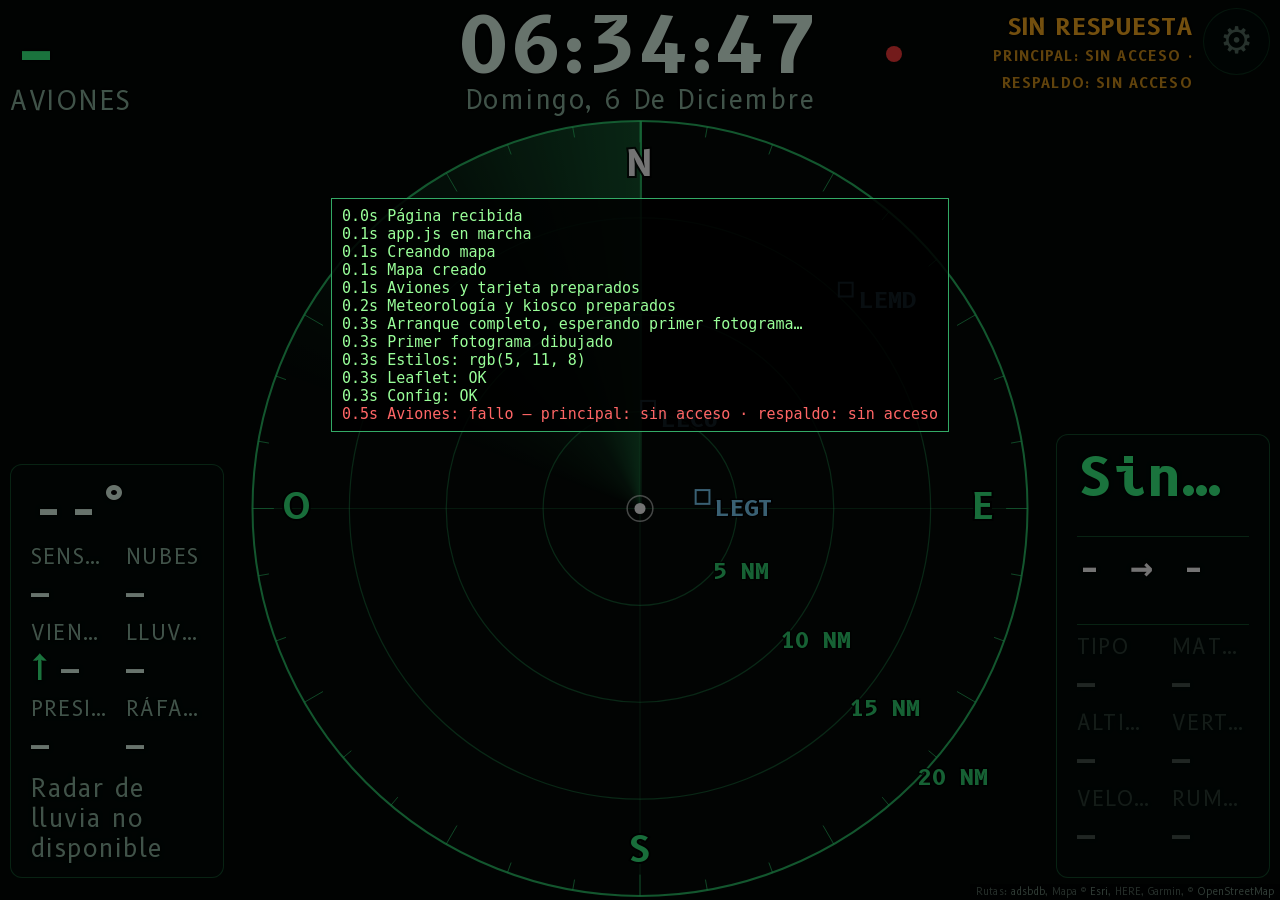
==== commit a142ce16: "Aviso de arranque en el centro y abierto hasta que lleguen los aviones, con el motivo si fallan Co-A" ====
--- a/index.html
+++ b/index.html
@@ -24,7 +24,7 @@
         if (!document.body) { cola.push([t + txt, color]); return; }   // aún no hay <body>: se guarda
         if (!caja) {
           caja = document.createElement('div'); caja.id = 'arranque';
-          caja.style.cssText = 'position:fixed;left:8px;bottom:8px;z-index:99999;max-width:90%;background:rgba(0,0,0,0.85);color:#9f9;font:15px monospace;padding:8px 10px;border:1px solid #3a6;pointer-events:none';
+          caja.style.cssText = 'position:fixed;left:50%;top:22%;transform:translateX(-50%);z-index:99999;max-width:90%;background:rgba(0,0,0,0.85);color:#9f9;font:15px monospace;padding:8px 10px;border:1px solid #3a6;pointer-events:none';
           document.body.appendChild(caja);
           cola.forEach(function (x) { anadir(x[0], x[1]); }); cola = [];
         }
@@ -37,6 +37,7 @@
         caja.appendChild(d);
       }
       window.arranque = function (txt) { linea(txt); };
+      window.arranqueError = function (txt) { linea(txt, '#f66'); };   // se quita igual si luego llegan datos
       window.arranqueFin = function () {
         linea('Listo');
         setTimeout(function () { if (!fallo && caja) caja.parentNode.removeChild(caja); }, 4000);
